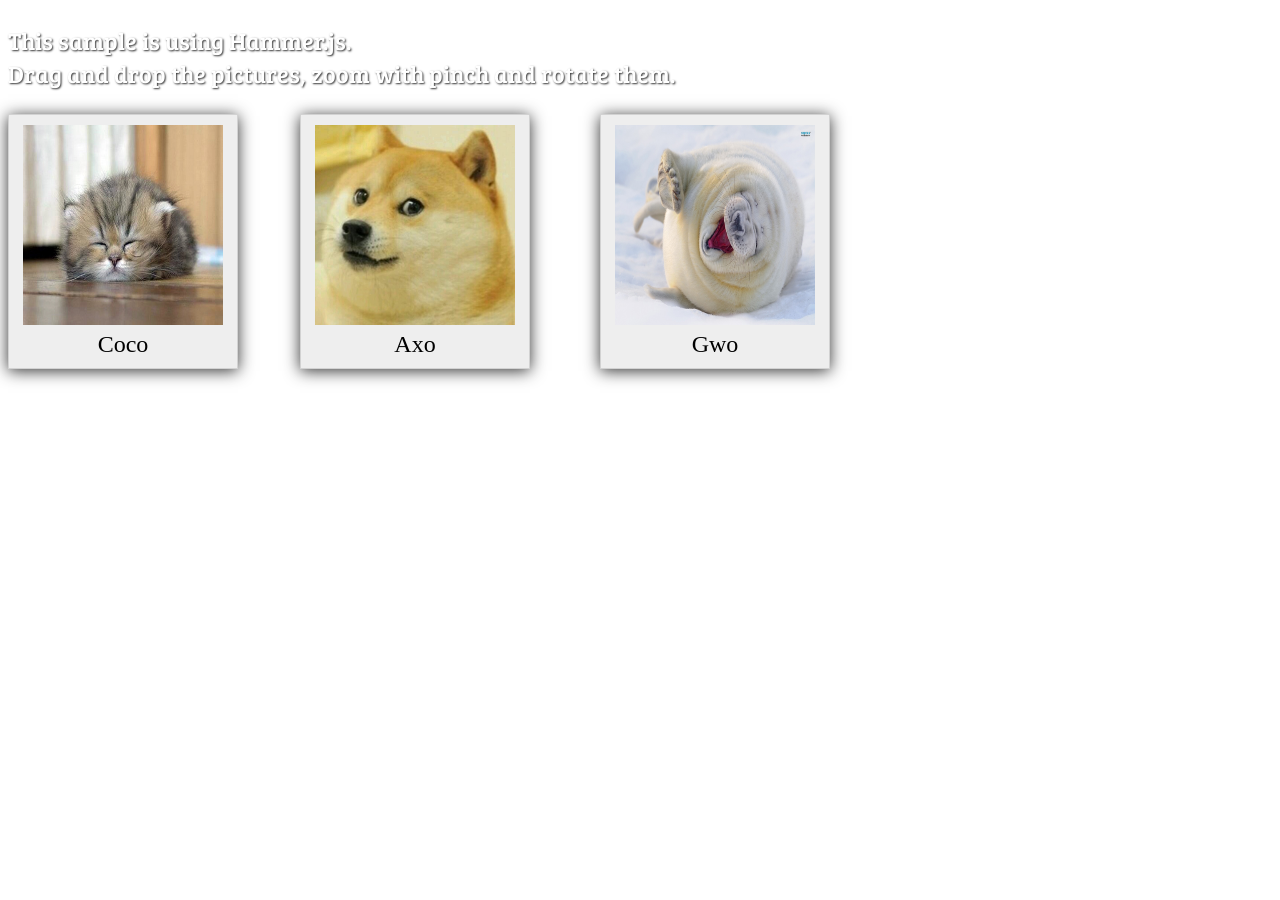
==== Homework 2 recreation/index.html @ 6f13bee5 "Replaced practice with files from the tutorial for the actual Assignment 2" ====
<!DOCTYPE html>
<html>
<head>
    <meta name="viewport" content="width=device-width, initial-scale=1.0, user-scalable=no">
    <script src="jquery-1.7.2.min.js"></script>
<script src="hammer.js"></script>
<script src="jquery.hammer.js"></script>
<script src="myLogic.js"></script>
    <link href='http://fonts.googleapis.com/css?family=Bree+Serif' rel='stylesheet' type='text/css'>
    <link href='style.css' rel='stylesheet' type='text/css'>
</head>

<body>
<div class="welcome">
	<p>This sample is using Hammer.js.<br/>Drag and drop the pictures, zoom with pinch and rotate them.</p>
</div>
<div id="zoomwrapper">
    <div id="zoom" class="zoomProps" >
        <div class="polaroid">
            <img src="pic1.jpg" alt="" width="200" height="200" />
            <span>Coco</span>
        </div>
    </div>
    <div id="zoom2"class="zoomProps" >
        <div class="polaroid">
            <img src="pic2.jpg" alt="" width="200" height="200" />
            <span>Axo</span>
        </div>
    </div>
    <div id="zoom3" class="zoomProps">
        <div class="polaroid">
            <img src="pic3.jpg" alt="" width="200" height="200" />
            <span>Gwo</span>
        </div>
    </div>
</div>
</body>
</html>
---- Homework 2 recreation/style.css ----
@charset "UTF-8";
/* CSS Document */

@font-face {
  		font-family: "Imitation";
  		src: url("IMIT.TTF");
  
	}
        #zoom {

          }
		  
		  #zoom2 {
            
			left:300px;

          }
		  
		  #zoom3 {
            
			left:600px;

          }
		  
		  .zoomProps{	  
			   height: 240px;
            width: 230px;
            position:absolute;
		  }
	
          #zoomwrapper {
            height: 377px;
            width: 600px;
            overflow: hidden;
     
          }
		  
		  .polaroid{
	
			text-align: center;
			  
			padding: 10px 10px 25px 10px;
		background: #eee;
		border: 1px solid #fff;
		-moz-box-shadow: 0px 2px 15px #333;
		-webkit-box-shadow:	0px 2px 15px #333;
		border: 1px solid #dfdfdf;
    	border: 1px solid rgba(96,96,96,0.2);  
		font-family:"Imitation";
		font-size:24px;
		color:#000;
		padding-bottom:10px;
		text-shadow:#333;
		  }
		  
		  .upSky{
			  background: #FFFFFF;
			  
		  }
		  
	
		  
		  body{
				background:url(bg.jpg);  
		  }
		  
		  .welcome{
			  font-family: 'Bree Serif', serif;
			font-size:24px;
			color:#FFF;
			
        text-shadow: 1px 1px 2px #363636;
        filter: dropshadow(color=#363636, offx=1, offy=1);
        
		  }
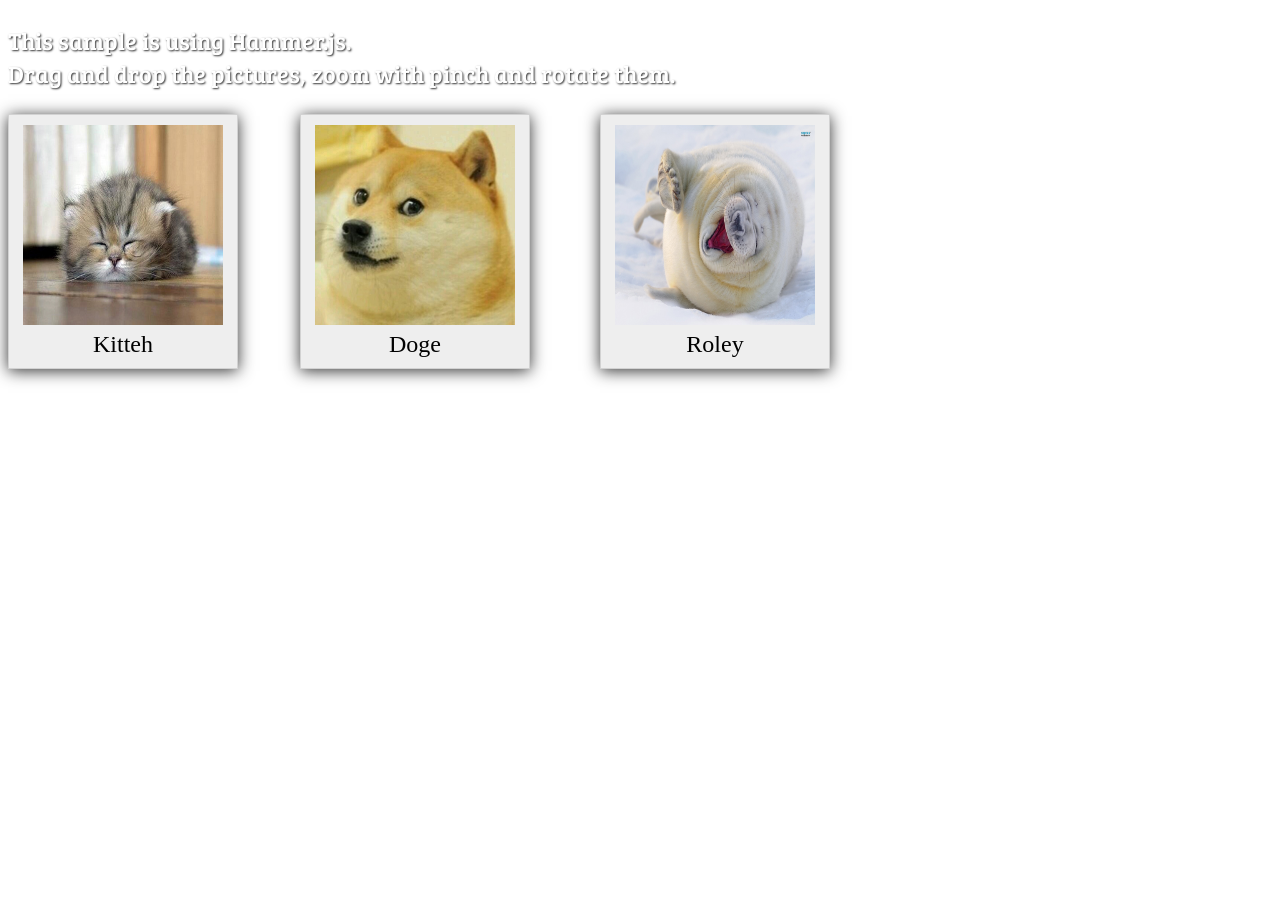
==== commit cbf386f4: "changed names on pictures" ====
--- a/Homework 2 recreation/index.html
+++ b/Homework 2 recreation/index.html
@@ -18,19 +18,19 @@
     <div id="zoom" class="zoomProps" >
         <div class="polaroid">
             <img src="pic1.jpg" alt="" width="200" height="200" />
-            <span>Coco</span>
+            <span>Kitteh</span>
         </div>
     </div>
     <div id="zoom2"class="zoomProps" >
         <div class="polaroid">
             <img src="pic2.jpg" alt="" width="200" height="200" />
-            <span>Axo</span>
+            <span>Doge</span>
         </div>
     </div>
     <div id="zoom3" class="zoomProps">
         <div class="polaroid">
             <img src="pic3.jpg" alt="" width="200" height="200" />
-            <span>Gwo</span>
+            <span>Roley</span>
         </div>
     </div>
 </div>
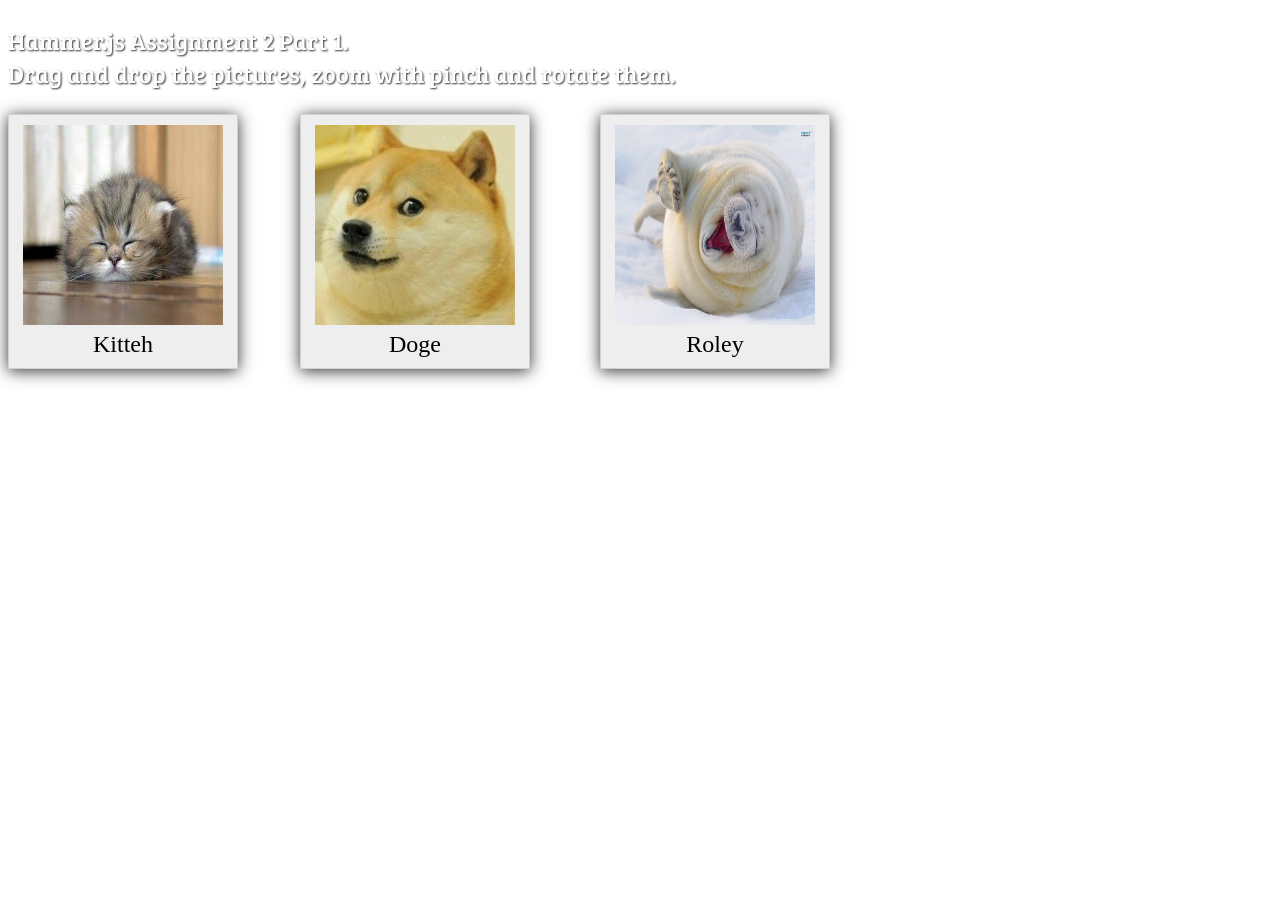
==== commit fb163851: "changed the text on top" ====
--- a/Homework 2 recreation/index.html
+++ b/Homework 2 recreation/index.html
@@ -12,7 +12,7 @@
 
 <body>
 <div class="welcome">
-	<p>This sample is using Hammer.js.<br/>Drag and drop the pictures, zoom with pinch and rotate them.</p>
+	<p>Hammer.js Assignment 2 Part 1.<br/>Drag and drop the pictures, zoom with pinch and rotate them.</p>
 </div>
 <div id="zoomwrapper">
     <div id="zoom" class="zoomProps" >
